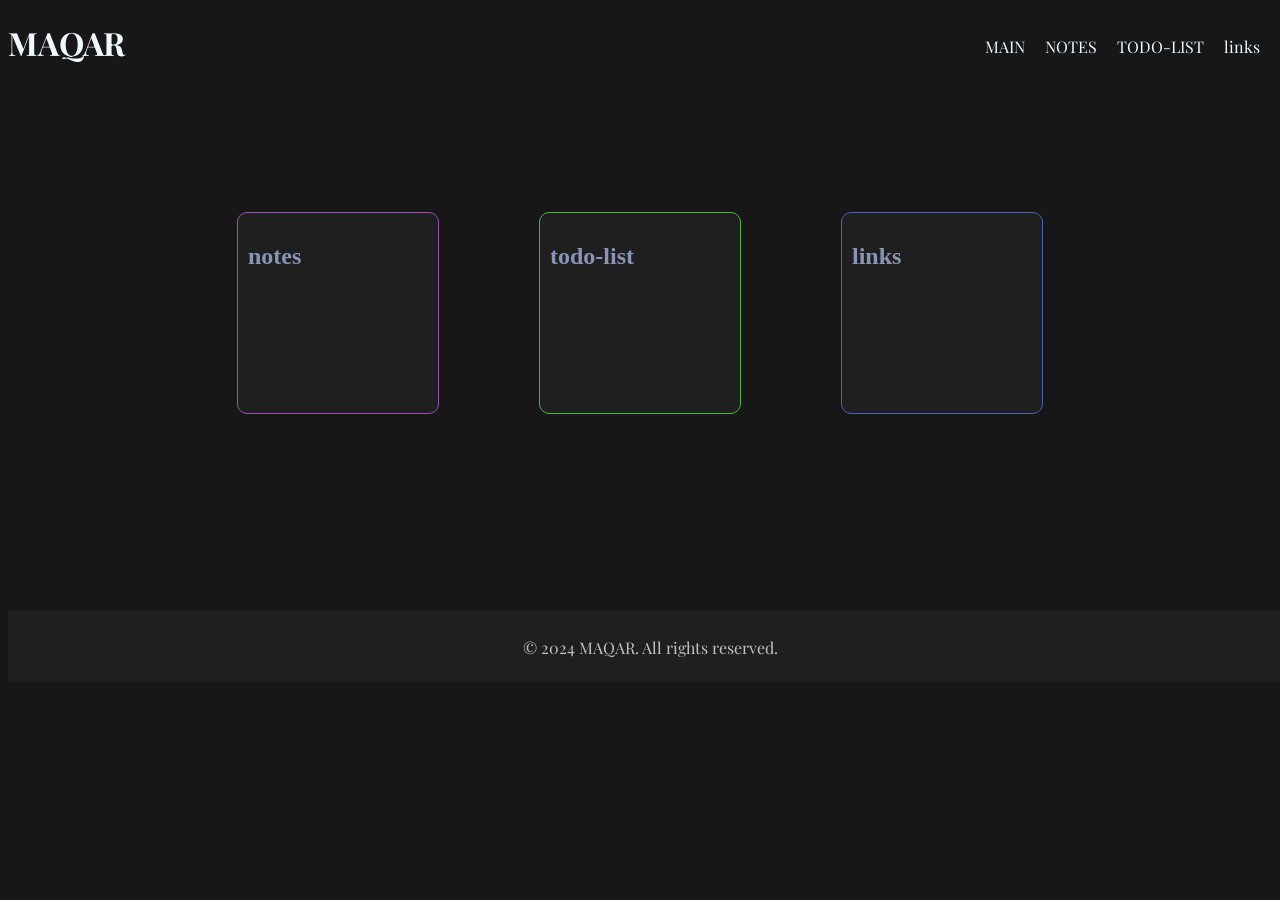
==== dashboard.html @ 66969283 "Build dashboard foundation" ====
<!DOCTYPE html>
<html lang="en">
<head>
    <meta charset="UTF-8">
    <meta name="viewport" content="width=device-width, initial-scale=1.0">
    <title>maqar</title>
    <link rel="stylesheet" href="style.css">
     <link rel="preconnect" href="https://fonts.googleapis.com">
    <link rel="preconnect" href="https://fonts.gstatic.com" crossorigin>
    <link href="https://fonts.googleapis.com/css2?family=Playfair+Display:ital,wght@0,400..900;1,400..900&display=swap" rel="stylesheet">
</head>
<body>
    <header>
        <h1>MAQAR</h1>
        <NAv>
            <ul>
                <LI><a href="dashboard.html">MAIN</a></LI>
                <LI><a href="notes.html">NOTES</a></LI>
                <LI><a href="todo-list.html">TODO-LIST</a></LI>
                <LI><a href="links.html">links</a></LI>
            </ul>
        </NAv>
        <!-- time goes here -->
    </header><br><br><br><br><br><br>
    <section id="cards">

        <div id="card1">
            <div id="card1Header"><img src="" alt=""><h2>notes</h2></div>
            

        </div>

        <div id="card2">
            <div id="card2Header"><img src="" alt=""><h2>todo-list</h2></div>
            
        </div>

        <div id="card3">
            <div id="card3Header"><img src="" alt=""><h2>links</h2></div> 
        </div>

    </section>
    <br><br><br><br><br><br><br>
    <footer>
        <p>© 2024 MAQAR. All rights reserved.</p>
    </footer>
</body> 
</html>
---- style.css ----
body{
    background-color: #171717;
    font-family: "Playfair Display", serif;
    
}

header h1{
    color:aliceblue
}

nav ul{
    list-style: none;
    gap: 20px;
    display: flex;
}
nav a{
    text-decoration: none;
    color: aliceblue;
}
nav a:hover{
    color: grey;
}
nav{
    position: absolute;
    top: 20px;
    right: 20px;
}
#cards{
    display: flex;
    gap: 100px;
    flex-wrap: wrap;
    justify-content: center;
    font-family: serif;
}
#cards #card1{
    width: 200px;
    height: 200px;
    background-color: #1f1f1f;
    border-radius: 10px;
    display: flex;
    flex-direction: column;
    align-items: flex-start;
    border: 1px solid #9e4fb7;
}
#cards #card2{
    width: 200px;
    height: 200px;
    background-color: #1f1f1f;
    border-radius: 10px;
    display: flex;
    flex-direction: column;
    align-items: flex-start;
    border: 1px solid #45b841;
}
#cards #card3{
    width: 200px;
    height: 200px;
    background-color: #1f1f1f;
    border-radius: 10px;
    display: flex;
    flex-direction: column;
    align-items: flex-start;
    border: 1px solid #4663ba;
}
#card1Header{
    color: rgb(137, 149, 183);
    display: flex;
    align-items: flex-start;
    justify-content: center;
    padding: 10px;
} 
#card2Header{
    color: rgb(137, 149, 183);
    display: flex;
    align-items: flex-start;
    justify-content: center;
    padding: 10px;
} 
#card3Header{
    color: rgb(137, 149, 183);
    display: flex;
    align-items: flex-start;
    justify-content: center;
    padding: 10px;
}
#card1Header:hover{
        color: rgb(230, 244, 255);
    cursor: pointer;
} 
#card2Header:hover{
        color: rgb(230, 244, 255);
    cursor: pointer;
} 
#card3Header:hover{
    color: rgb(230, 244, 255);
    cursor: pointer;
}
footer{
    color:    rgb(195, 195, 195);
    text-align: center;
    padding: 10px;
    margin-top: 50px;
    margin-bottom: 0;
    width: 100%;
    height: 50px;
    background-color: #1f1f1f;
    
}
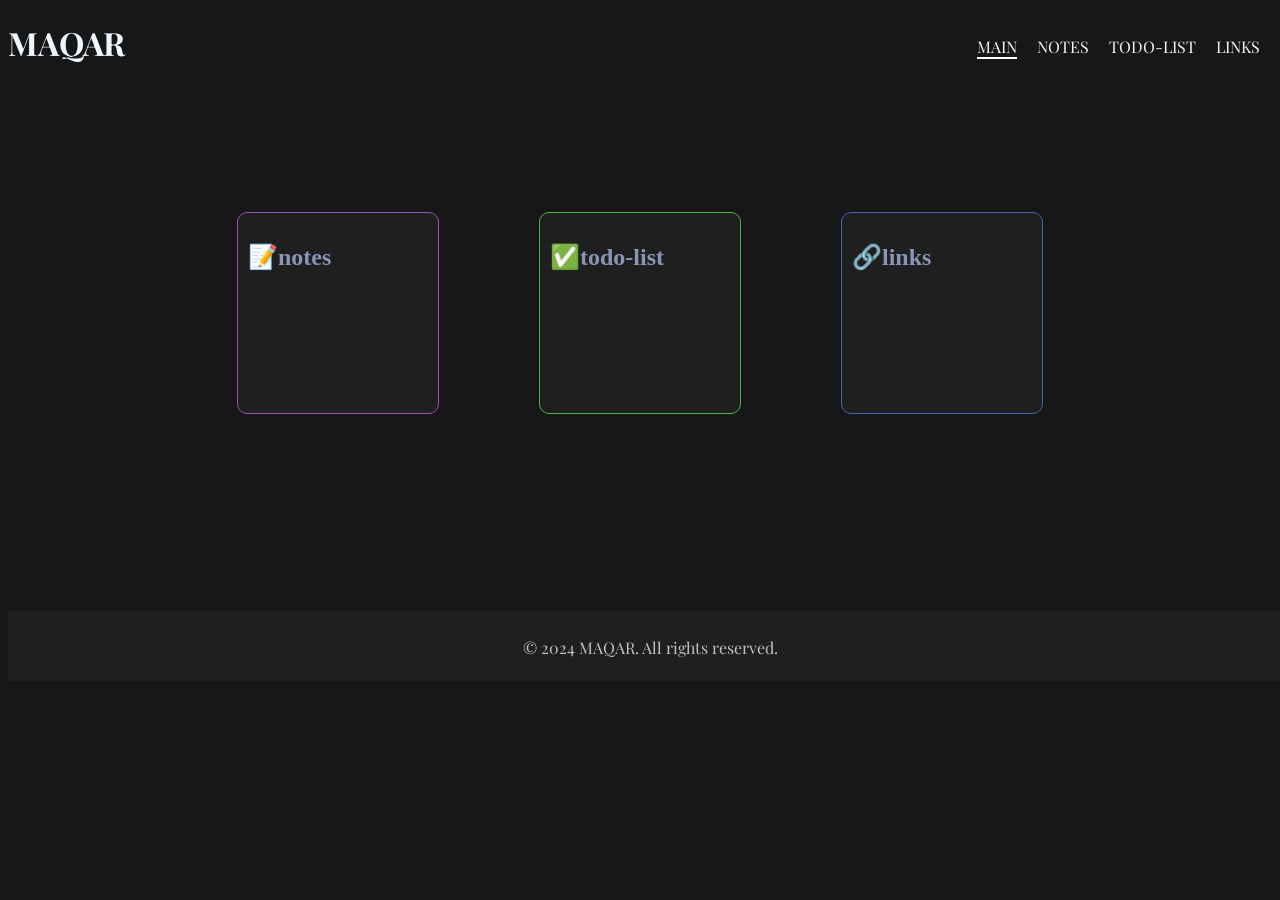
==== commit 5f280f06: "added notes and some interactivity" ====
--- a/dashboard.html
+++ b/dashboard.html
@@ -10,39 +10,42 @@
     <link href="https://fonts.googleapis.com/css2?family=Playfair+Display:ital,wght@0,400..900;1,400..900&display=swap" rel="stylesheet">
 </head>
 <body>
-    <header>
-        <h1>MAQAR</h1>
-        <NAv>
-            <ul>
-                <LI><a href="dashboard.html">MAIN</a></LI>
-                <LI><a href="notes.html">NOTES</a></LI>
-                <LI><a href="todo-list.html">TODO-LIST</a></LI>
-                <LI><a href="links.html">links</a></LI>
-            </ul>
-        </NAv>
-        <!-- time goes here -->
-    </header><br><br><br><br><br><br>
-    <section id="cards">
+    <main>
+        <header>
+            <h1>MAQAR</h1>
+            <NAv>
+                <ul>
+                    <LI><a href="dashboard.html">MAIN</a></LI>
+                    <LI><a href="notes.html">NOTES</a></LI>
+                    <LI><a href="todo-list.html">TODO-LIST</a></LI>
+                    <LI><a href="links.html">LINKS</a></LI>
+                </ul>
+            </NAv>
+            <!-- time goes here -->
+        </header><br><br><br><br><br><br>
+        <section id="cards">
 
-        <div id="card1">
-            <div id="card1Header"><img src="" alt=""><h2>notes</h2></div>
-            
+            <div id="card1">
+                <div id="card1Header"><img src="" alt=""><h2> 📝notes</h2></div>
+                
 
-        </div>
+            </div>
 
-        <div id="card2">
-            <div id="card2Header"><img src="" alt=""><h2>todo-list</h2></div>
-            
-        </div>
+            <div id="card2">
+                <div id="card2Header"><img src="" alt=""><h2>✅todo-list</h2></div>
+                
+            </div>
 
-        <div id="card3">
-            <div id="card3Header"><img src="" alt=""><h2>links</h2></div> 
-        </div>
+            <div id="card3">
+                <div id="card3Header"><img src="" alt=""><h2>🔗links</h2></div> 
+            </div>
 
-    </section>
-    <br><br><br><br><br><br><br>
+        </section>
+        <br><br><br><br><br><br><br>
+    </main>
     <footer>
         <p>© 2024 MAQAR. All rights reserved.</p>
     </footer>
+     <script src="index.js"></script>
 </body> 
 </html>
--- a/style.css
+++ b/style.css
@@ -20,6 +20,9 @@
 nav a:hover{
     color: grey;
 }
+nav a.active{
+    border-bottom: 2px solid white;
+}
 nav{
     position: absolute;
     top: 20px;
@@ -41,6 +44,11 @@
     flex-direction: column;
     align-items: flex-start;
     border: 1px solid #9e4fb7;
+    transition:all 0.5s;
+}
+#cards #card1:hover{
+    border: 1px solid #9e4fb7;
+    box-shadow: 0px 0px 20px #9e4fb7;
 }
 #cards #card2{
     width: 200px;
@@ -51,6 +59,11 @@
     flex-direction: column;
     align-items: flex-start;
     border: 1px solid #45b841;
+    transition:all 0.5s;
+}
+#cards #card2:hover{
+    border: 1px solid #45b841;
+    box-shadow: 0px 0px 20px #45b841;
 }
 #cards #card3{
     width: 200px;
@@ -61,7 +74,14 @@
     flex-direction: column;
     align-items: flex-start;
     border: 1px solid #4663ba;
+    transition:all 0.5s;
 }
+#cards #card3:hover{
+    border: 1px solid #4663ba;
+    box-shadow: 0px 0px 20px #4663ba;
+    
+}
+
 #card1Header{
     color: rgb(137, 149, 183);
     display: flex;
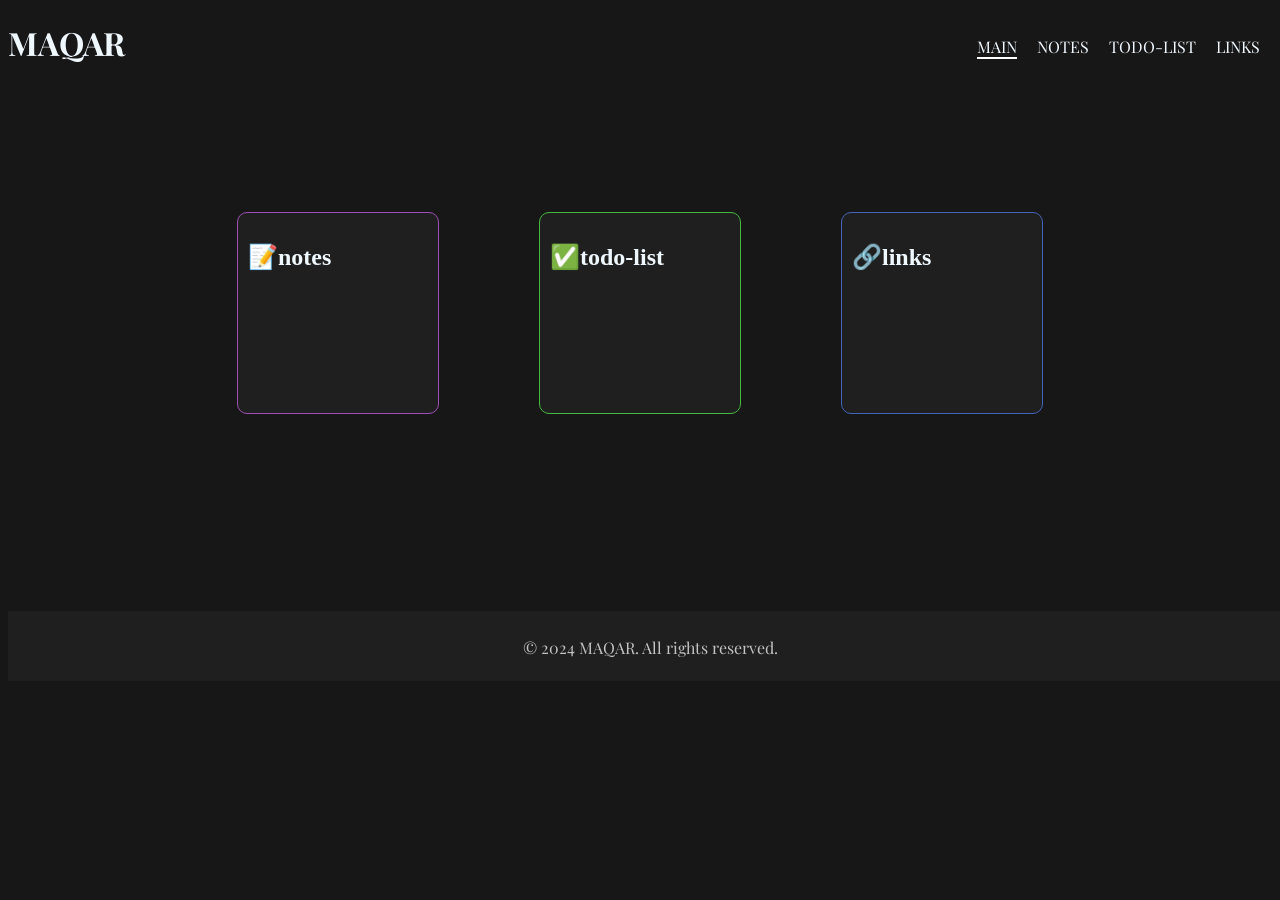
==== commit 6be66518: "small touches" ====
--- a/dashboard.html
+++ b/dashboard.html
@@ -26,18 +26,18 @@
         <section id="cards">
 
             <div id="card1">
-                <div id="card1Header"><img src="" alt=""><h2> 📝notes</h2></div>
+                <div id="card1Header"><img src="" alt=""><h2 > <a href="notes.html">📝notes</a></h2></div>
                 
 
             </div>
 
             <div id="card2">
-                <div id="card2Header"><img src="" alt=""><h2>✅todo-list</h2></div>
+                <div id="card2Header"><img src="" alt=""><h2 > <a href="todo-list.html">✅todo-list</a></h2></div>
                 
             </div>
 
             <div id="card3">
-                <div id="card3Header"><img src="" alt=""><h2>🔗links</h2></div> 
+                <div id="card3Header"><img src="" alt=""><h2 > <a href="links.html">🔗links</a></h2></div> 
             </div>
 
         </section>
--- a/style.css
+++ b/style.css
@@ -125,4 +125,9 @@
     height: 50px;
     background-color: #1f1f1f;
     
+}
+
+a{
+    text-decoration: none;
+    color: aliceblue;
 }
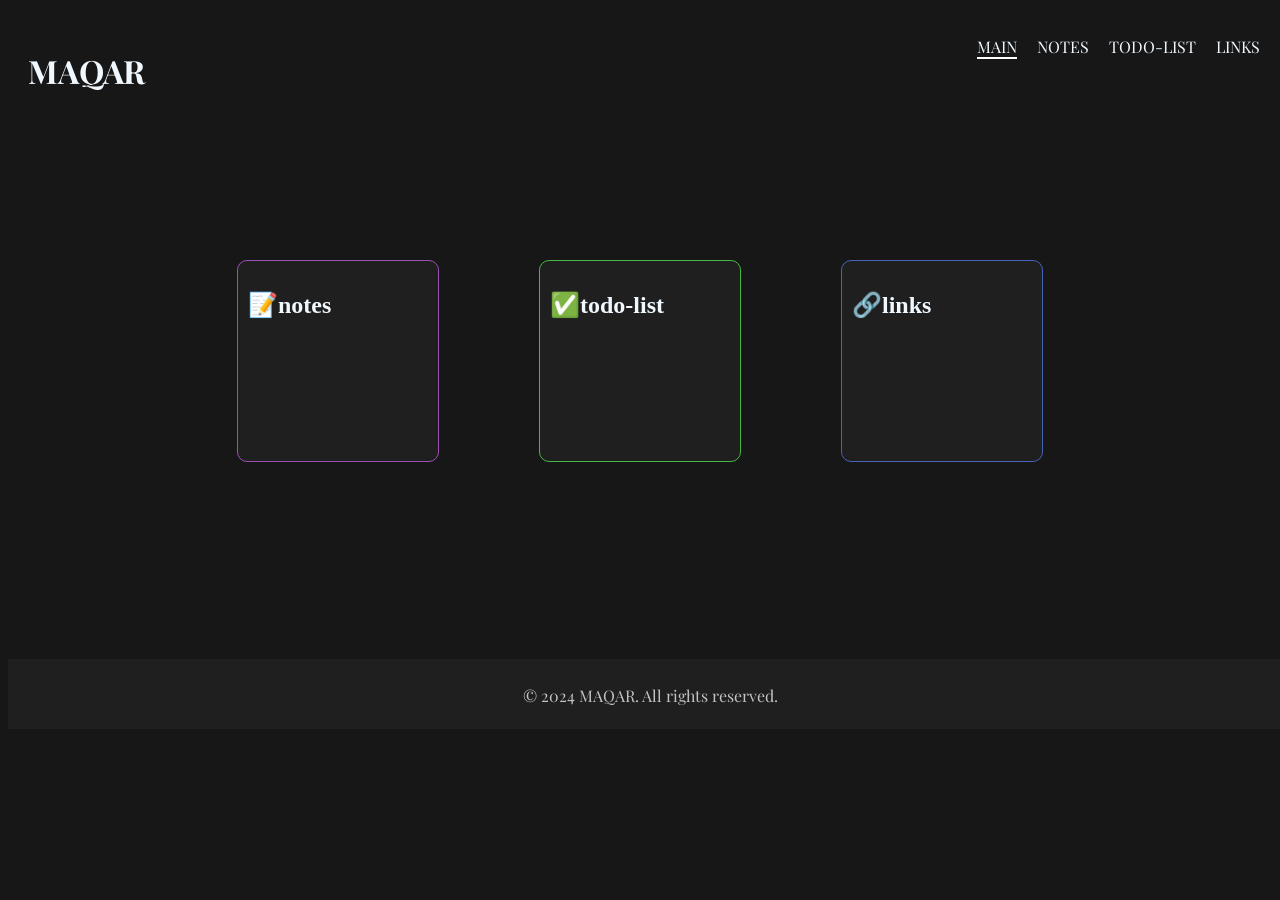
==== commit 77e768a4: "." ====
--- a/dashboard.html
+++ b/dashboard.html
@@ -3,7 +3,7 @@
 <head>
     <meta charset="UTF-8">
     <meta name="viewport" content="width=device-width, initial-scale=1.0">
-    <title>maqar</title>
+    <title>MAQAR</title>
     <link rel="stylesheet" href="style.css">
      <link rel="preconnect" href="https://fonts.googleapis.com">
     <link rel="preconnect" href="https://fonts.gstatic.com" crossorigin>
--- a/style.css
+++ b/style.css
@@ -17,8 +17,22 @@
     text-decoration: none;
     color: aliceblue;
 }
-nav a:hover{
-    color: grey;
+header{
+    display: flex;
+    justify-content: space-between;
+    align-items: center;
+    flex-wrap: wrap;
+    padding: 20px;
+}
+
+nav{
+    position: static;
+}
+
+nav ul{
+    display: flex;
+    flex-wrap: wrap;
+    gap: 20px;
 }
 nav a.active{
     border-bottom: 2px solid white;
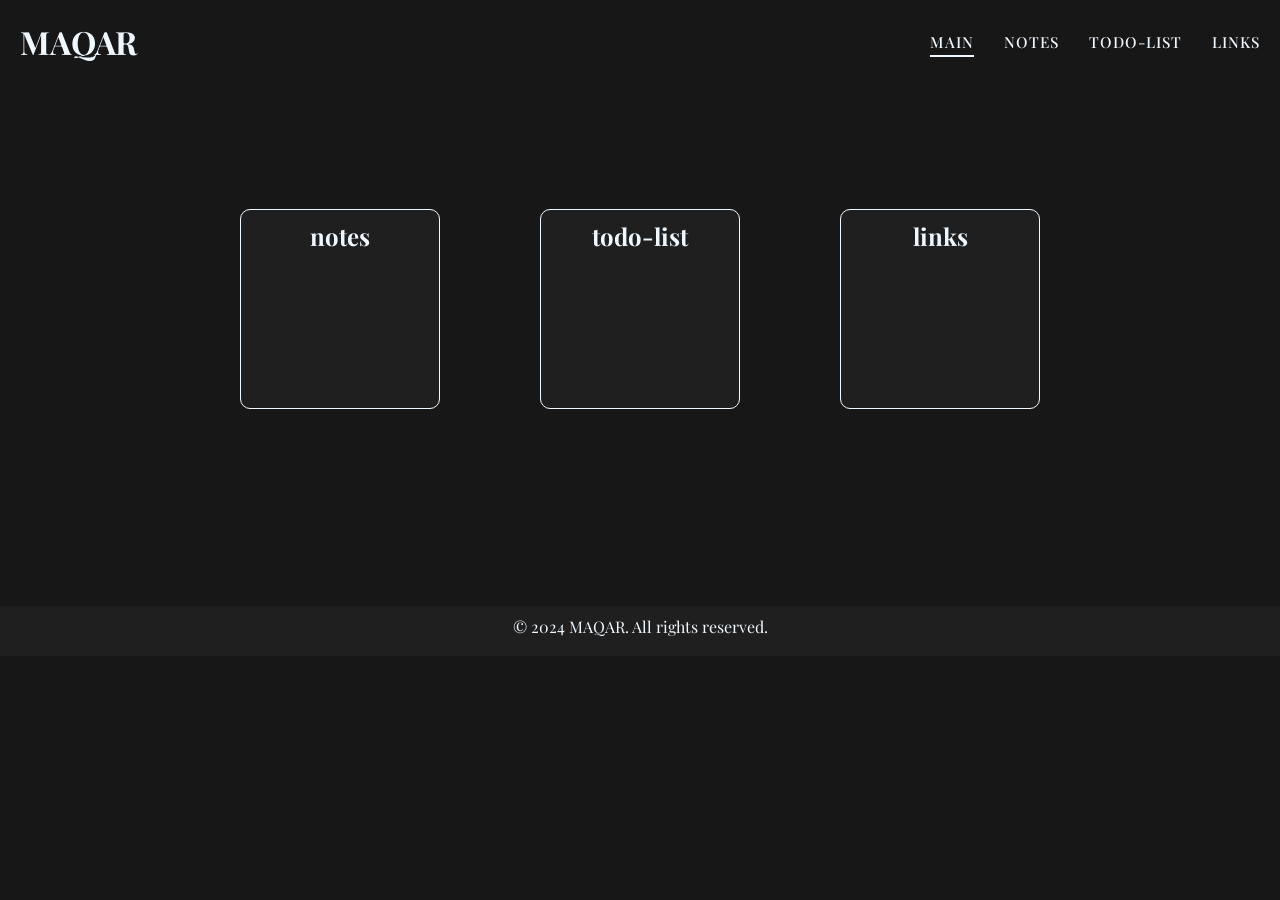
==== commit 628adc6f: "dashboard restyle" ====
--- a/dashboard.html
+++ b/dashboard.html
@@ -23,21 +23,21 @@
             </NAv>
             <!-- time goes here -->
         </header><br><br><br><br><br><br>
-        <section id="cards">
+        <section id="cardsContainer">
 
-            <div id="card1">
-                <div id="card1Header"><img src="" alt=""><h2 > <a href="notes.html">📝notes</a></h2></div>
+            <div id="cards">
+                <div id="cardHeader"><img src="" alt=""><h2 > <a href="notes.html">notes</a></h2></div>
                 
 
             </div>
 
-            <div id="card2">
-                <div id="card2Header"><img src="" alt=""><h2 > <a href="todo-list.html">✅todo-list</a></h2></div>
+            <div id="cards">
+                <div id="cardHeader"><img src="" alt=""><h2 > <a href="todo-list.html">todo-list</a></h2></div>
                 
             </div>
 
-            <div id="card3">
-                <div id="card3Header"><img src="" alt=""><h2 > <a href="links.html">🔗links</a></h2></div> 
+            <div id="cards">
+                <div id="cardHeader"><img src="" alt=""><h2 > <a href="links.html">links</a></h2></div> 
             </div>
 
         </section>
--- a/style.css
+++ b/style.css
@@ -1,22 +1,67 @@
+ *{
+    margin: 0;
+    padding: 0;
+    box-sizing: border-box;
+    font-family: "Playfair Display", serif;
+    color:aliceblue;
+    
+}
  body{
     background-color: #171717;
     font-family: "Playfair Display", serif;
     
 }
 
-header h1{
-    color:aliceblue
+nav {
+  position: static;
 }
 
-nav ul{
-    list-style: none;
-    gap: 20px;
-    display: flex;
+nav ul {
+  list-style: none;
+  display: flex;
+  flex-wrap: wrap;
+  gap: 30px;
+  align-items: center;
 }
-nav a{
-    text-decoration: none;
-    color: aliceblue;
+
+nav a {
+  text-decoration: none;
+  color: aliceblue;
+  font-size: 0.95rem;
+  font-weight: 500;
+  letter-spacing: 1px;
+  position: relative;
+  transition: 0.3s;
+  text-transform: uppercase;
 }
+
+nav a::after {
+  content: '';
+  position: absolute;
+  bottom: -5px;
+  left: 0;
+  width: 0;
+  height: 2px;
+  background-color: aliceblue;
+  transition: 0.3s;
+}
+
+nav a:hover {
+  color: aliceblue;
+}
+
+nav a:hover::after {
+  width: 100%;
+}
+
+nav a.active {
+  color: aliceblue;
+}
+
+nav a.active::after {
+  width: 100%;
+} 
+
 header{
     display: flex;
     justify-content: space-between;
@@ -25,110 +70,38 @@
     padding: 20px;
 }
 
-nav{
-    position: static;
-}
-
-nav ul{
-    display: flex;
-    flex-wrap: wrap;
-    gap: 20px;
-}
-nav a.active{
-    border-bottom: 2px solid white;
-}
-nav{
-    position: absolute;
-    top: 20px;
-    right: 20px;
-}
-#cards{
+#cardsContainer{
     display: flex;
     gap: 100px;
     flex-wrap: wrap;
     justify-content: center;
     font-family: serif;
+    align-items: center;
+    
 }
-#cards #card1{
+#cards{
     width: 200px;
     height: 200px;
     background-color: #1f1f1f;
     border-radius: 10px;
     display: flex;
     flex-direction: column;
-    align-items: flex-start;
-    border: 1px solid #9e4fb7;
+    border: 1px solid aliceblue;
     transition:all 0.5s;
 }
-#cards #card1:hover{
-    border: 1px solid #9e4fb7;
-    box-shadow: 0px 0px 20px #9e4fb7;
-}
-#cards #card2{
-    width: 200px;
-    height: 200px;
-    background-color: #1f1f1f;
-    border-radius: 10px;
-    display: flex;
-    flex-direction: column;
-    align-items: flex-start;
-    border: 1px solid #45b841;
-    transition:all 0.5s;
-}
-#cards #card2:hover{
-    border: 1px solid #45b841;
-    box-shadow: 0px 0px 20px #45b841;
-}
-#cards #card3{
-    width: 200px;
-    height: 200px;
-    background-color: #1f1f1f;
-    border-radius: 10px;
-    display: flex;
-    flex-direction: column;
-    align-items: flex-start;
-    border: 1px solid #4663ba;
-    transition:all 0.5s;
-}
-#cards #card3:hover{
-    border: 1px solid #4663ba;
-    box-shadow: 0px 0px 20px #4663ba;
-    
+#cards:hover{
+    border: 1px solid aliceblue;
+    box-shadow: 0px 0px 20px aliceblue;
+    scale: 1.2;
 }
 
-#card1Header{
-    color: rgb(137, 149, 183);
+#cardHeader{
     display: flex;
-    align-items: flex-start;
+    align-items: center;
     justify-content: center;
     padding: 10px;
 } 
-#card2Header{
-    color: rgb(137, 149, 183);
-    display: flex;
-    align-items: flex-start;
-    justify-content: center;
-    padding: 10px;
-} 
-#card3Header{
-    color: rgb(137, 149, 183);
-    display: flex;
-    align-items: flex-start;
-    justify-content: center;
-    padding: 10px;
-}
-#card1Header:hover{
-        color: rgb(230, 244, 255);
-    cursor: pointer;
-} 
-#card2Header:hover{
-        color: rgb(230, 244, 255);
-    cursor: pointer;
-} 
-#card3Header:hover{
-    color: rgb(230, 244, 255);
-    cursor: pointer;
-}
+
 footer{
     color:    rgb(195, 195, 195);
     text-align: center;
